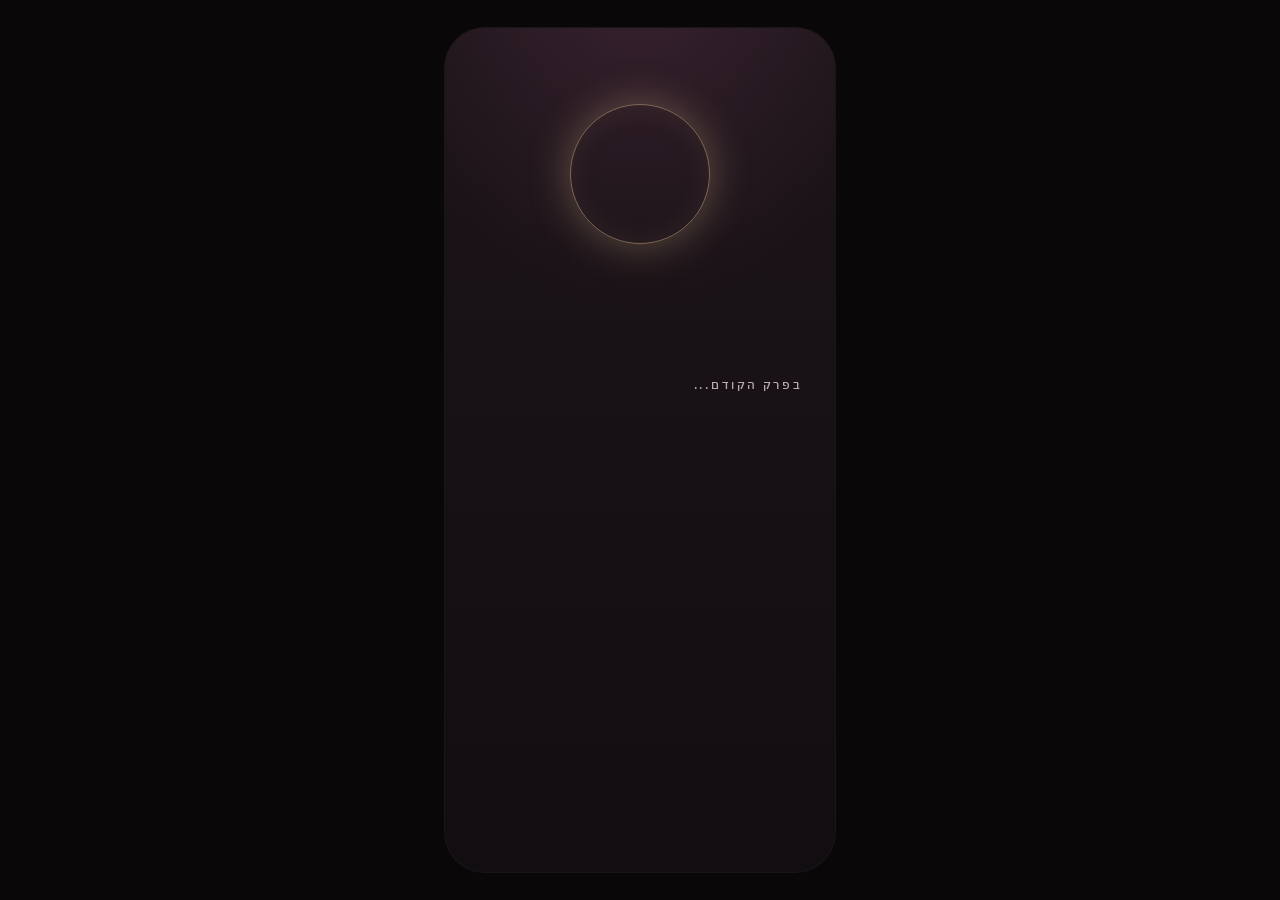
==== v5/index.html @ 092dc585 "Add v5 velvet-box mockup: one material system, slower motion Rebrand after v4 anthology felt hard an" ====
<!doctype html>
<html lang="he" dir="rtl">
<head>
  <meta charset="utf-8" />
  <meta name="viewport" content="width=device-width, initial-scale=1, viewport-fit=cover, interactive-widget=resizes-content" />
  <meta name="theme-color" content="#120D10" />
  <title>הסיפור שלנו · עונה 2 · v5 velvet</title>
  <link rel="preconnect" href="https://fonts.googleapis.com" />
  <link rel="preconnect" href="https://fonts.gstatic.com" crossorigin />
  <link href="https://fonts.googleapis.com/css2?family=Noto+Serif+Hebrew:wght@300;400;600&family=IBM+Plex+Sans+Hebrew:wght@300;400;500;600&display=swap" rel="stylesheet" />
  <link rel="stylesheet" href="v5.css" />
</head>
<body>
  <div id="app" class="app">
    <div class="velvet" aria-hidden="true"></div>

    <!-- Calendar: the lid of the box. Always underneath. -->
    <section id="calendar" class="calendar" aria-hidden="true">
      <header class="cal-head">
        <h1 id="cal-month" class="cal-month"></h1>
        <span id="cal-year" class="cal-year"></span>
      </header>
      <div class="cal-dow"><span>א׳</span><span>ב׳</span><span>ג׳</span><span>ד׳</span><span>ה׳</span><span>ו׳</span><span class="sat">ש׳</span></div>
      <div class="cal-body">
        <div id="cal-grid" class="cal-grid"></div>
        <span id="cal-ring" class="cal-ring"></span>
      </div>
      <p id="cal-note" class="hand cal-note"></p>
      <nav id="timeline" class="timeline"></nav>
    </section>

    <!-- Episode layer -->
    <section id="stage" class="stage"></section>

    <!-- Intro -->
    <section id="intro" class="intro">
      <span class="intro-ring" aria-hidden="true"></span>
      <div class="intro-lines"></div>
      <button id="intro-go" class="btn intro-go" type="button">לצפייה בפרק</button>
    </section>

    <p id="hint" class="hint" aria-live="polite"></p>
  </div>

  <script src="data.js"></script>
  <script src="widgets.js"></script>
  <script src="app.js"></script>
</body>
</html>
---- v5/v5.css ----
/* =====================================================================
   v5 "Velvet box": one material system for the whole gift.
   Velvet stage (deep, tinted per chapter) · ivory cards · champagne gold.
   Motion is slow on purpose: this is a gift, not an app.
   ===================================================================== */
@property --tint {
  syntax: '<color>';
  inherits: true;
  initial-value: #3A2330;
}

:root {
  --velvet-0: #120D10;
  --velvet-1: #1C1419;
  --ivory: #F6F1EA;
  --ivory-2: #EDE6DC;
  --ivory-soft: #B8ADAE;
  --ivory-faint: #6E6266;
  --ink: #231B1F;
  --ink-soft: #7C7074;
  --ink-faint: #B9B0AE;
  --gold: #D9B98A;
  --gold-deep: #8C6A32;
  --gold-glow: rgb(217 185 138 / 0.35);
  --sat: #D39A8E;
  --hair: rgb(246 241 234 / 0.12);
  --rule: rgb(35 27 31 / 0.12);

  --r-card: 30px;
  --r-photo: 26px;
  --r-tile: 16px;
  --r-pill: 999px;

  --ease-out: cubic-bezier(0.22, 1, 0.36, 1);
  --ease-in-out: cubic-bezier(0.65, 0, 0.35, 1);
  --ease-drawer: cubic-bezier(0.32, 0.72, 0, 1);

  --display: 'Noto Serif Hebrew', 'David', serif;
  --sans: 'IBM Plex Sans Hebrew', system-ui, sans-serif;

  --safe-t: env(safe-area-inset-top, 0px);
  --safe-b: env(safe-area-inset-bottom, 0px);

  --shadow-card: 0 -24px 70px rgb(0 0 0 / 0.45), 0 -1px 0 rgb(255 255 255 / 0.25) inset;
  --shadow-photo: 0 40px 80px -30px rgb(0 0 0 / 0.75), 0 0 0 1px rgb(255 255 255 / 0.08);
}

* { box-sizing: border-box; margin: 0; padding: 0; }
html { -webkit-tap-highlight-color: transparent; -webkit-text-size-adjust: 100%; overscroll-behavior: none; }
html, body { height: 100%; overflow: hidden; }
body { background: var(--velvet-0); color: var(--ivory); font-family: var(--display); }

button { font: inherit; color: inherit; background: none; border: 0; cursor: pointer; touch-action: manipulation; user-select: none; -webkit-user-select: none; }

.app {
  position: relative;
  width: 100%;
  height: 100dvh;
  overflow: hidden;
  background: var(--velvet-0);
  --tint: #3A2330;
  transition: --tint 1800ms var(--ease-in-out);
}
@media (min-width: 600px) and (min-height: 700px) {
  body { display: grid; place-items: center; background: #0A0709; }
  .app { width: 390px; height: min(844px, 100dvh - 32px); border-radius: 40px; box-shadow: 0 0 0 1px rgb(255 255 255 / 0.06); }
}

/* Velvet: deep base, one soft tinted light from above, fine grain */
.velvet, .poster, .end {
  background:
    radial-gradient(110% 70% at 50% -12%, var(--tint) 0%, transparent 65%),
    linear-gradient(180deg, var(--velvet-1) 0%, var(--velvet-0) 100%);
}
.velvet { position: absolute; inset: 0; }
.velvet::after, .poster::after, .end::after {
  content: '';
  position: absolute;
  inset: 0;
  pointer-events: none;
  opacity: 0.07;
  background-image: url("data:image/svg+xml,%3Csvg xmlns='http://www.w3.org/2000/svg' width='180' height='180'%3E%3Cfilter id='n'%3E%3CfeTurbulence type='fractalNoise' baseFrequency='0.85' numOctaves='2' stitchTiles='stitch'/%3E%3C/filter%3E%3Crect width='100%25' height='100%25' filter='url(%23n)'/%3E%3C/svg%3E");
}

/* ------------------------------------------------------------ shared */
.label { font: 500 12px/1.3 var(--sans); letter-spacing: 0.08em; color: var(--ivory-soft); }
.btn {
  min-height: 48px;
  padding: 0 24px;
  border: 1px solid rgb(217 185 138 / 0.5);
  border-radius: var(--r-pill);
  font: 500 14px/1 var(--sans);
  letter-spacing: 0.04em;
  color: var(--gold);
  transition: transform 300ms var(--ease-out), background-color 300ms var(--ease-out), border-color 300ms var(--ease-out);
}
.btn:active { transform: scale(0.97); background: rgb(217 185 138 / 0.12); }
.btn:focus-visible { outline: 1.5px solid var(--gold); outline-offset: 3px; }
@media (hover: hover) and (pointer: fine) { .btn:hover { border-color: var(--gold); } }

.hand {
  display: inline-block;
  font-family: var(--display);
  font-weight: 300;
  opacity: 0.9;
  outline: 1px dashed rgb(128 128 128 / 0.4);
  outline-offset: 5px;
}

.hint {
  position: absolute;
  inset-inline: 0;
  bottom: calc(12px + var(--safe-b));
  z-index: 30;
  text-align: center;
  font: 500 11px/1 var(--sans);
  letter-spacing: 0.1em;
  color: var(--ivory-soft);
  mix-blend-mode: difference;
  opacity: 0;
  transition: opacity 600ms var(--ease-out);
  pointer-events: none;
}
.hint.on { opacity: 1; }

/* ------------------------------------------------------------ calendar */
.calendar { position: absolute; inset: 0; display: flex; flex-direction: column; padding: calc(64px + var(--safe-t)) 24px 0; }
.cal-head { display: flex; justify-content: space-between; align-items: baseline; padding-bottom: 14px; border-bottom: 1px solid var(--hair); }
.cal-month { font-weight: 300; font-size: 96px; line-height: 0.9; letter-spacing: -0.02em; color: var(--ivory); }
.cal-year { font: 300 15px/1 var(--sans); color: var(--ivory-soft); font-variant-numeric: tabular-nums; }
.cal-dow { display: grid; grid-template-columns: repeat(7, 1fr); padding: 18px 0 8px; font: 500 11px/1 var(--sans); letter-spacing: 0.1em; color: var(--ivory-faint); text-align: center; }
.cal-body { position: relative; }
.cal-grid { display: grid; grid-template-columns: repeat(7, 1fr); }
.day { position: relative; display: grid; place-content: center; height: 56px; font: 300 17px/1 var(--sans); font-variant-numeric: tabular-nums; text-align: center; color: var(--ivory); }
.day.sat { color: var(--sat); }
.day.out { color: var(--ivory-faint); }
.day.on { color: var(--gold); font-weight: 500; }
.day small { position: absolute; bottom: 3px; inset-inline: 0; font: 500 9px/1 var(--sans); letter-spacing: 0.08em; color: var(--ivory-soft); }

/* Days with an episode: a small ivory photo print */
.day .thumb {
  position: absolute;
  inset: 5px;
  border-radius: 10px;
  background: var(--ivory);
  padding: 3px;
  box-shadow: 0 6px 14px -6px rgb(0 0 0 / 0.6);
}
.day .thumb::before { content: ''; position: absolute; inset: 3px; border-radius: 8px; background: var(--sw, var(--ivory-2)); }
.day .thumb b { display: none; }
.day.event { color: var(--ink); font-weight: 600; font-size: 14px; }
.day.event span { position: relative; }
.day .thumb.flash { animation: flash 900ms var(--ease-out) both; }
@keyframes flash { from { opacity: 0; transform: scale(0.9); } 40% { opacity: 1; transform: scale(1); } to { opacity: 0; } }

.cal-ring {
  position: absolute; top: 0; right: 0;
  width: 44px; height: 44px; margin: -22px -22px 0 0;
  border: 1.5px solid var(--gold);
  border-radius: 50%;
  box-shadow: 0 0 24px var(--gold-glow), inset 0 0 12px rgb(217 185 138 / 0.15);
  pointer-events: none;
  opacity: 0;
  transition: transform 220ms var(--ease-out), opacity 500ms var(--ease-out);
}
.cal-ring.on { opacity: 1; }
.cal-note { position: absolute; bottom: calc(120px + var(--safe-b)); right: 40px; font-size: 24px; transform: rotate(-3deg); }
.cal-note:empty { display: none; }

.timeline {
  position: absolute; inset-inline: 24px; bottom: calc(34px + var(--safe-b));
  display: flex; justify-content: space-between;
  padding: 14px 4px 0;
  border-top: 1px solid var(--hair);
  font: 500 11px/1 var(--sans); letter-spacing: 0.1em; color: var(--ivory-faint);
}
.timeline .now { position: relative; color: var(--ivory); }
.timeline .now::after { content: ''; position: absolute; top: -17px; right: 50%; width: 5px; height: 5px; margin-right: -3px; border-radius: 50%; background: var(--gold); box-shadow: 0 0 10px var(--gold-glow); }

/* ------------------------------------------------------------ stage + scene */
.stage { position: absolute; inset: 0; z-index: 10; pointer-events: none; }
.stage > * { pointer-events: auto; }
.scene { position: absolute; inset: 0; }

/* Velvet stage with the photo print floating on it */
.poster { position: absolute; inset: 0; overflow: hidden; }
.ph {
  position: absolute;
  top: calc(22px + var(--safe-t));
  inset-inline: 18px;
  height: 56%;
  border-radius: var(--r-photo);
  overflow: hidden;
  background: linear-gradient(160deg, var(--a) 0%, var(--b) 100%);
  box-shadow: var(--shadow-photo);
  filter: saturate(0.92);
}
.ph img { position: absolute; inset: 0; width: 100%; height: 100%; object-fit: cover; }
.photo-label {
  position: absolute; top: 14px; right: 16px; z-index: 1;
  font: 500 10px/1 var(--sans); letter-spacing: 0.08em;
  color: rgb(255 255 255 / 0.75);
  mix-blend-mode: difference;
}

/* Ivory card. Extends 240px below the screen so FLIP moves never show a gap */
.panel {
  position: absolute;
  inset-inline: 0;
  bottom: -240px;
  max-height: calc(80% + 240px);
  padding: 28px 28px calc(240px + 28px + var(--safe-b));
  border-radius: var(--r-card) var(--r-card) 0 0;
  background: var(--ivory);
  color: var(--ink);
  box-shadow: var(--shadow-card);
  overflow: hidden;
}
.panel::before {
  content: '';
  position: absolute; top: 12px; right: 50%;
  width: 36px; height: 3px; margin-right: -18px;
  border-radius: 2px;
  background: var(--rule);
}
.eyebrow { display: flex; justify-content: space-between; gap: 12px; color: var(--ink-soft); }
.eyebrow .chap { color: var(--gold-deep); }
.title { margin-top: 12px; font-weight: 400; font-size: 42px; line-height: 1.08; letter-spacing: -0.01em; }
.story { margin-top: 18px; }
.story p { font-weight: 300; font-size: 21px; line-height: 1.55; }
.story p + p { margin-top: 6px; }
.story .hand { margin-top: 22px; font-size: 22px; color: var(--gold-deep); transform: rotate(-2deg); }

.part { display: none; }
.scene[data-step='1'] .part.story,
.scene[data-step='2'] .part.widget { display: block; }

.steps { display: flex; gap: 6px; margin-top: 26px; }
.steps span { width: 18px; height: 2px; border-radius: 1px; background: var(--ink-faint); transition: width 500ms var(--ease-out), background-color 500ms var(--ease-out); }
.steps span.on { width: 36px; background: var(--gold-deep); }

/* ------------------------------------------------------------ widgets */
.widget { margin-top: 16px; position: relative; touch-action: none; }
.w-hint { margin-bottom: 14px; color: var(--ink-soft); }
.widget .label { color: var(--ink-soft); }

.stamp {
  position: absolute; z-index: 5;
  display: grid; place-content: center;
  width: 108px; height: 108px;
  border: 1.5px solid var(--gold-deep);
  border-radius: 50%;
  box-shadow: inset 0 0 0 4px var(--ivory), inset 0 0 0 5px var(--gold-deep), 0 14px 30px -12px rgb(0 0 0 / 0.4);
  background: var(--ivory);
  color: var(--gold-deep);
  font: 400 22px/1.1 var(--display);
  text-align: center;
  pointer-events: none;
}
.spark { position: absolute; width: 4px; height: 4px; border-radius: 50%; background: var(--gold); box-shadow: 0 0 8px var(--gold-glow); pointer-events: none; z-index: 40; }
.piece { position: absolute; width: 7px; height: 12px; border-radius: 1px; pointer-events: none; z-index: 40; }

/* ring sizer */
.gauge-head { display: flex; justify-content: space-between; align-items: baseline; }
.visit { color: var(--ink-soft); }
.visit b { font: 400 20px/1 var(--display); color: var(--gold-deep); }
.ring-fig { display: block; width: 100%; height: 150px; }
.ring-fig .finger { fill: none; stroke: var(--ink-faint); stroke-width: 1.5; }
.ring-fig .band { fill: none; stroke: var(--gold-deep); stroke-width: 3; }
.ring-fig .dim { stroke: var(--rule); stroke-width: 1; stroke-dasharray: 3 3; }
.ring-meta { display: flex; justify-content: space-between; align-items: baseline; margin: 4px 0 12px; }
.ring-label { font-size: 20px; }
.range { -webkit-appearance: none; appearance: none; width: 100%; height: 48px; background: transparent; direction: rtl; }
.range:focus { outline: none; }
.range:focus-visible::-webkit-slider-thumb { outline: 1.5px solid var(--gold-deep); outline-offset: 3px; }
.range::-webkit-slider-runnable-track { height: 1px; background: var(--rule); }
.range::-moz-range-track { height: 1px; background: var(--rule); }
.range::-webkit-slider-thumb { -webkit-appearance: none; width: 26px; height: 26px; margin-top: -13px; border: 1.5px solid var(--gold-deep); border-radius: 50%; background: var(--ivory); box-shadow: 0 6px 14px -6px rgb(0 0 0 / 0.5); }
.range::-moz-range-thumb { width: 26px; height: 26px; border: 1.5px solid var(--gold-deep); border-radius: 50%; background: var(--ivory); }
.ring-stops { display: flex; justify-content: space-between; padding: 0 6px; }
.ring-stops i { width: 1px; height: 6px; background: var(--ink-faint); }

/* scratch: gold foil squares */
.scratch { display: grid; grid-template-columns: repeat(3, 1fr); gap: 10px; }
.tile {
  position: relative; height: 112px;
  border-radius: var(--r-tile);
  background: var(--ivory-2);
  overflow: hidden;
  display: grid; place-content: center; text-align: center; gap: 6px;
  box-shadow: inset 0 0 0 1px var(--rule);
}
.tile .x { font: 300 36px/1 var(--sans); color: var(--ink); }
.tile canvas { position: absolute; inset: 0; width: 100%; height: 100%; touch-action: none; cursor: grab; }
.tile.done canvas { opacity: 0; transition: opacity 600ms var(--ease-out); }
.scratch-result { margin-top: 16px; font-size: 22px; min-height: 1.2em; }
.ticker { display: none; }

/* scoreboard: two ivory columns, serif tally */
.board {
  display: grid; grid-template-columns: 1fr auto 1fr; align-items: center; gap: 10px;
  padding: 10px 0 14px;
  border-bottom: 1px solid var(--rule);
}
.board .team { font: 500 13px/1 var(--sans); letter-spacing: 0.06em; text-align: center; color: var(--ink-soft); }
.board .score { display: flex; align-items: baseline; gap: 10px; font: 300 46px/1 var(--display); font-variant-numeric: tabular-nums; }
.board .score b { font-weight: 300; min-width: 1.1em; text-align: center; }
.board .score em { font-style: normal; color: var(--gold-deep); font-size: 30px; }
.sides { display: grid; grid-template-columns: 1fr 1fr; gap: 12px; margin-top: 14px; }
.side {
  min-height: 150px; padding: 14px;
  border-radius: var(--r-tile);
  background: var(--ivory-2);
  box-shadow: inset 0 0 0 1px transparent;
  text-align: start; display: flex; flex-direction: column; gap: 6px;
  color: var(--ink);
  transition: transform 300ms var(--ease-out), box-shadow 500ms var(--ease-out);
}
.side:active { transform: scale(0.98); }
.side.lead { box-shadow: inset 0 0 0 1.5px var(--gold-deep); }
.side h4 { font-weight: 400; font-size: 24px; line-height: 1; }
.side .args { display: flex; flex-direction: column; gap: 5px; margin-top: 6px; }
.side .arg { font: 400 13px/1.4 var(--sans); color: var(--ink); }
.side .arg i { display: none; }
.side .arg.gold { color: var(--gold-deep); font-weight: 500; }
.judge { margin-top: 14px; width: 100%; color: var(--gold-deep); border-color: var(--gold-deep); }
.judge[hidden] { display: none; }
.final { display: grid; gap: 4px; margin-top: 16px; padding: 16px; border-radius: var(--r-tile); background: var(--ink); color: var(--ivory); text-align: center; }
.final[hidden] { display: none; }
.final .label { color: var(--ivory-soft); }
.final b { font: 400 34px/1.1 var(--display); color: var(--gold); }

/* countdown */
.count { display: flex; align-items: center; gap: 22px; }
.count-ring { width: 128px; height: 128px; flex: none; }
.count-ring circle { fill: none; stroke-width: 2; }
.count-ring .track { stroke: var(--rule); }
.count-ring .fill { stroke: var(--gold-deep); stroke-linecap: round; transition: stroke-dashoffset 2400ms var(--ease-out); transform: rotate(-90deg); transform-origin: 50% 50%; }
.count-ring .inner, .count-ring .num { display: none; }
.count-num { font-weight: 300; font-size: 76px; line-height: 0.9; font-variant-numeric: tabular-nums; }
.count-sub { margin-top: 8px; font: 400 13px/1.3 var(--sans); color: var(--ink-soft); font-variant-numeric: tabular-nums; }

/* poll */
.poll { display: grid; gap: 10px; }
.opt {
  position: relative; min-height: 58px; padding: 0 18px;
  border-radius: var(--r-tile);
  background: var(--ivory-2);
  display: flex; align-items: center; justify-content: space-between; overflow: hidden;
  font: 400 15px/1.2 var(--sans); color: var(--ink); text-align: start;
  transition: transform 300ms var(--ease-out);
}
.opt:active { transform: scale(0.98); }
.opt .bar { position: absolute; inset: 0; background: var(--gold); opacity: 0.45; transform-origin: right; transform: scaleX(0); transition: transform 1600ms var(--ease-out); }
.opt span { position: relative; }
.opt .stars { display: none; }
.opt .pct { color: var(--gold-deep); font-variant-numeric: tabular-nums; opacity: 0; transition: opacity 600ms var(--ease-out); }
.poll.voted .pct { opacity: 1; }
.poll-note { margin-top: 14px; font-size: 19px; min-height: 1.2em; }

/* candles */
.cake { display: block; width: 100%; height: 170px; }
.cake .line { fill: none; stroke: var(--ink); stroke-width: 1.5; }
.cake .candle { fill: none; stroke: var(--gold-deep); stroke-width: 1.5; }
.cake .hit { fill: transparent; cursor: pointer; }
.cake .flame { fill: var(--gold-deep); transform-box: fill-box; transform-origin: 50% 100%; animation: flicker 1.8s ease-in-out infinite alternate; }
.cake .flame.out { animation: none; opacity: 0; transform: scale(0.6); transition: opacity 400ms var(--ease-out), transform 400ms var(--ease-out); }
.cake .smoke { fill: none; stroke: var(--ink-soft); stroke-width: 1; opacity: 0; }
@keyframes flicker { from { transform: scale(1, 1) rotate(-2deg); } to { transform: scale(0.92, 1.06) rotate(2deg); } }
.wish { margin-top: 4px; font-size: 30px; text-align: center; min-height: 1.2em; color: var(--gold-deep); }

/* ------------------------------------------------------------ endings */
.end { position: absolute; inset: 0; padding: calc(88px + var(--safe-t)) 24px calc(48px + var(--safe-b)); color: var(--ivory); display: flex; flex-direction: column; }
.end > * { position: relative; z-index: 1; }
.end .title { font-size: 46px; font-weight: 300; }
.end .label { color: var(--gold); }

/* Season 3: three ivory prints, fanned */
.road { position: relative; margin-top: 44px; display: grid; gap: 16px; }
.road li { position: relative; list-style: none; display: grid; grid-template-columns: 76px 1fr; grid-template-rows: auto auto; column-gap: 18px; align-items: center; }
.road .still { grid-row: 1 / 3; width: 76px; height: 100px; padding: 4px; border-radius: 12px; background: var(--ivory); box-shadow: 0 16px 30px -14px rgb(0 0 0 / 0.7); position: relative; }
.road .still::before { content: ''; position: absolute; inset: 4px; border-radius: 9px; background: linear-gradient(160deg, var(--t), #1A1216); filter: blur(1px); }
.road li:nth-child(1) .still { transform: rotate(-4deg); }
.road li:nth-child(2) .still { transform: rotate(3deg); }
.road li:nth-child(3) .still { transform: rotate(-2deg); }
.road li.now .still { outline: 1.5px solid var(--gold); outline-offset: 4px; }
.road b { display: block; font-weight: 300; font-size: 30px; line-height: 1.1; align-self: end; }
.road .label { align-self: start; color: var(--ivory-soft); }
.road-end { margin-top: auto; color: var(--gold); font-size: 38px; font-weight: 300; }

.credits { overflow: hidden; padding-bottom: 0; }
.roll { display: grid; gap: 30px; text-align: center; padding-top: 70vh; }
.roll dt { font: 500 11px/1 var(--sans); letter-spacing: 0.14em; color: var(--ivory-soft); }
.roll dd { margin-top: 8px; font-size: 24px; font-weight: 300; }
.skip { position: absolute; top: calc(20px + var(--safe-t)); left: 20px; z-index: 2; }

.gift { align-items: center; justify-content: center; text-align: center; }
.env { position: relative; width: 300px; height: 196px; margin-top: 40px; perspective: 900px; }
.env-back, .env-front { position: absolute; inset: 0; border-radius: 10px; background: #2A1F25; box-shadow: 0 30px 60px -20px rgb(0 0 0 / 0.8), 0 0 0 1px rgb(255 255 255 / 0.06); }
.env-front { box-shadow: none; clip-path: polygon(0 0, 50% 58%, 100% 0, 100% 100%, 0 100%); background: #31252B; z-index: 3; }
.env-flap { position: absolute; inset: 0 0 auto; height: 60%; background: #382A31; clip-path: polygon(0 0, 100% 0, 50% 100%); transform-origin: top; z-index: 4; transition: transform 1100ms var(--ease-in-out); }
.env.open .env-flap { transform: rotateX(180deg); z-index: 1; }
.env-seal { position: absolute; top: 46%; right: 50%; width: 46px; height: 46px; margin: -23px -23px 0 0; border: 1.5px solid var(--gold); border-radius: 50%; box-shadow: inset 0 0 0 4px #382A31, inset 0 0 0 5px var(--gold), 0 0 24px var(--gold-glow); z-index: 5; transition: opacity 500ms var(--ease-out); }
.env.open .env-seal { opacity: 0; }
.card { position: absolute; inset: 10px 14px; z-index: 2; padding: 20px; border-radius: 10px; background: var(--ivory); color: var(--ink); transition: transform 1300ms var(--ease-out) 600ms; }
.env.open .card { transform: translateY(-156px); }
.card h3 { font-weight: 400; font-size: 26px; line-height: 1; }
.card p { margin-top: 8px; font: 400 13px/1.4 var(--sans); color: var(--ink-soft); }
.card .btn { margin-top: 14px; min-height: 42px; color: var(--gold-deep); border-color: var(--gold-deep); }
.gift-tap { margin-top: 30px; }
.again { margin-top: 36px; opacity: 0; transition: opacity 800ms var(--ease-out); }
.again.on { opacity: 1; }

/* ------------------------------------------------------------ intro */
.intro {
  position: absolute; inset: 0; z-index: 50;
  padding: 120px 32px 0;
  display: flex; flex-direction: column; justify-content: center; gap: 22px;
  background:
    radial-gradient(110% 70% at 50% -12%, #3A2330 0%, transparent 65%),
    linear-gradient(180deg, var(--velvet-1) 0%, var(--velvet-0) 100%);
  transition: opacity 1200ms var(--ease-out);
}
.intro.gone { opacity: 0; pointer-events: none; }
.intro-ring {
  position: absolute; top: 9%; right: 50%;
  width: 140px; height: 140px; margin-right: -70px;
  border: 1px solid rgb(217 185 138 / 0.5);
  border-radius: 50%;
  box-shadow: 0 0 40px var(--gold-glow), inset 0 0 30px rgb(217 185 138 / 0.08);
}
.intro-lines { display: grid; gap: 16px; }
.intro-lines p { font-weight: 300; font-size: 36px; line-height: 1.15; opacity: 0; }
.intro-lines p:first-child { font: 500 12px/1 var(--sans); letter-spacing: 0.24em; color: var(--ivory-soft); }
.intro-lines p:last-child { color: var(--gold); }
.intro-go { align-self: flex-start; margin-top: 24px; opacity: 0; }

/* ------------------------------------------------------------ reduced motion */
@media (prefers-reduced-motion: reduce) {
  .app { transition: none; }
  .cal-ring, .steps span, .opt .bar, .card, .env-flap, .count-ring .fill, .side { transition-duration: 1ms; }
  .cake .flame { animation: none; }
}
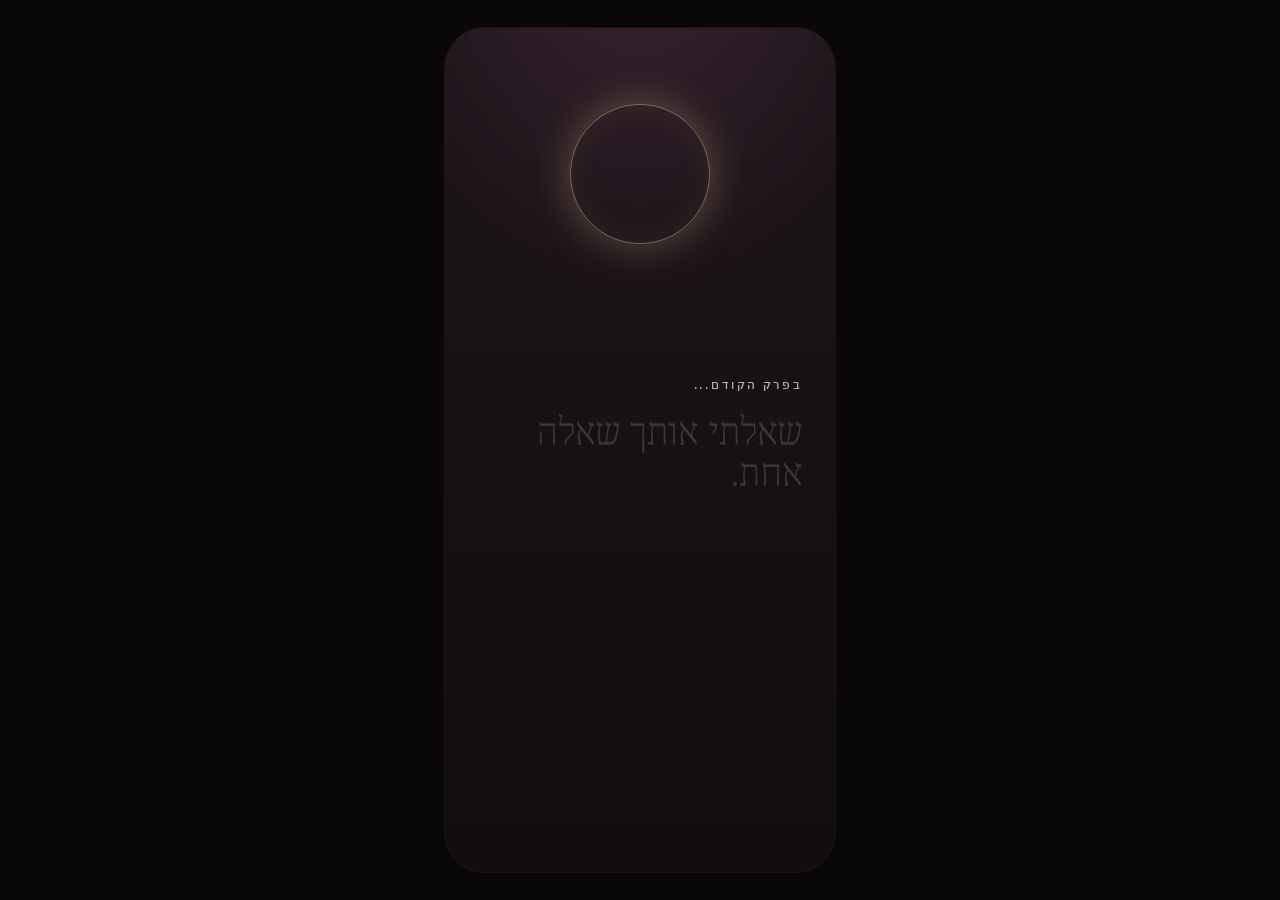
==== commit 4b91eb4f: "Prepare mockup for GitHub Pages Photos are referenced as ../photos (no symlinks), .nojekyll and robo" ====
--- a/v5/index.html
+++ b/v5/index.html
@@ -3,6 +3,7 @@
 <head>
   <meta charset="utf-8" />
   <meta name="viewport" content="width=device-width, initial-scale=1, viewport-fit=cover, interactive-widget=resizes-content" />
+  <meta name="robots" content="noindex, nofollow" />
   <meta name="theme-color" content="#120D10" />
   <title>הסיפור שלנו · עונה 2 · v5 velvet</title>
   <link rel="preconnect" href="https://fonts.googleapis.com" />
--- a/v5/v5.css
+++ b/v5/v5.css
@@ -441,3 +441,5 @@
   .cal-ring, .steps span, .opt .bar, .card, .env-flap, .count-ring .fill, .side { transition-duration: 1ms; }
   .cake .flame { animation: none; }
 }
+
+.real .photo-label, .real + .photo-label { display: none; }
